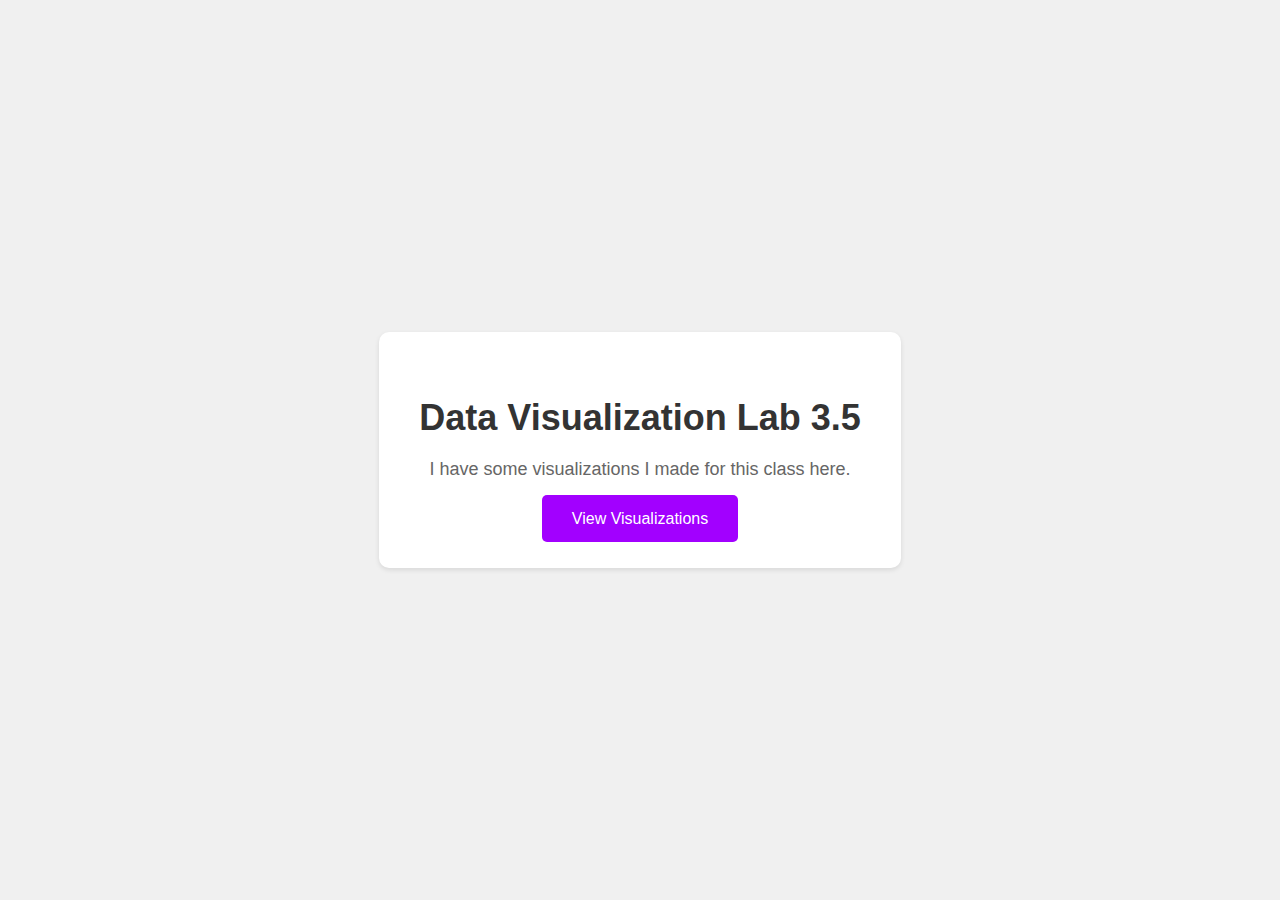
==== index.html @ c2ed7e58 "made visualizations and basic features" ====
<!DOCTYPE html>
<html lang="en">
<head>
    <meta charset="UTF-8">
    <meta name="viewport" content="width=device-width, initial-scale=1.0">
    <title>Data Visualization Lab 3.5</title>
    <link rel="stylesheet" href="style.css">
</head>
<body>
    <div class="container">
        <div class="card">
            <h1 class="title">Data Visualization Lab 3.5</h1>
            <p class="description">I have some visualizations I made for this class here.</p>
            <a href="myViz.html" class="button">View Visualizations</a>
        </div>
    </div>
</body>
</html>
---- style.css ----
/* style.css */

body {
    font-family: 'Montserrat', sans-serif;
    margin: 0;
    display: flex;
    justify-content: center;
    align-items: center;
    min-height: 100vh;
    background-color: #f0f0f0;
}

.container {
    max-width: 800px;
    padding: 20px;
}

.card {
    background-color: #fff;
    border-radius: 10px;
    box-shadow: 0 2px 5px rgba(0, 0, 0, 0.1);
    padding: 40px;
    text-align: center;
}

.title {
    font-size: 36px;
    color: #333;
    margin-bottom: 20px;
}

.description {
    font-size: 18px;
    color: #666;
    margin-bottom: 30px;
}

.button {
    background-color: #a200ff;
    color: #fff;
    padding: 15px 30px;
    border-radius: 5px;
    text-decoration: none;
    transition: background-color 0.3s ease-in-out;
}

.button:hover {
    background-color: #8503f7;
}
.graph {
    max-width: 100%;
    height: auto;
    border: 1px solid #ccc;
    padding: 10px;
}
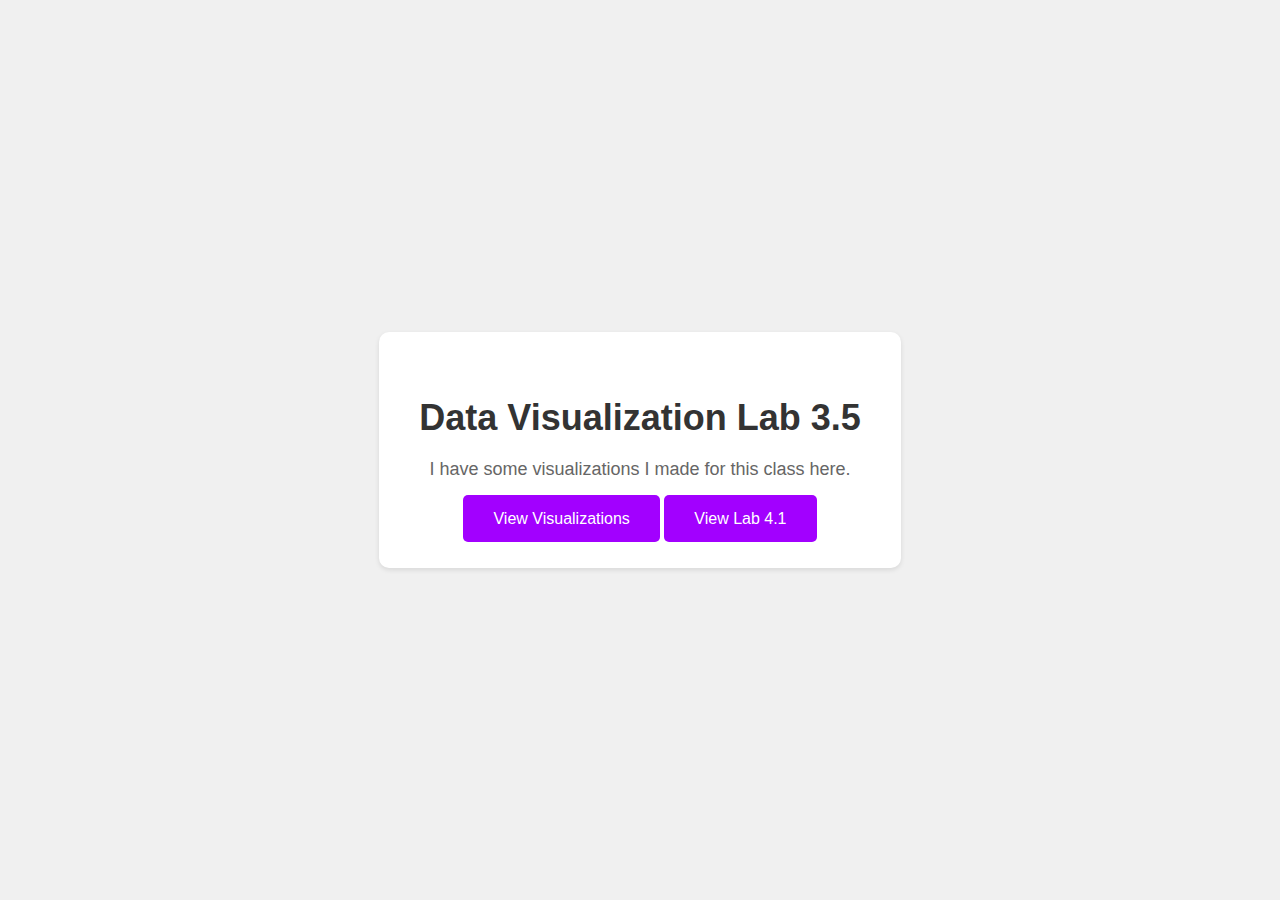
==== commit 7e2a2733: "4.1 lab" ====
--- a/index.html
+++ b/index.html
@@ -12,7 +12,9 @@
             <h1 class="title">Data Visualization Lab 3.5</h1>
             <p class="description">I have some visualizations I made for this class here.</p>
             <a href="myViz.html" class="button">View Visualizations</a>
+            <a href="lab41.html" class="button">View Lab 4.1</a>
         </div>
     </div>
 </body>
+
 </html>--- a/style.css
+++ b/style.css
@@ -52,4 +52,12 @@
     height: auto;
     border: 1px solid #ccc;
     padding: 10px;
+}
+.chart {
+    font-family: sans-serif;
+    font-size: 12px;
+}
+.axis-label {
+    font-size: 14px;
+    font-weight: bold;
 }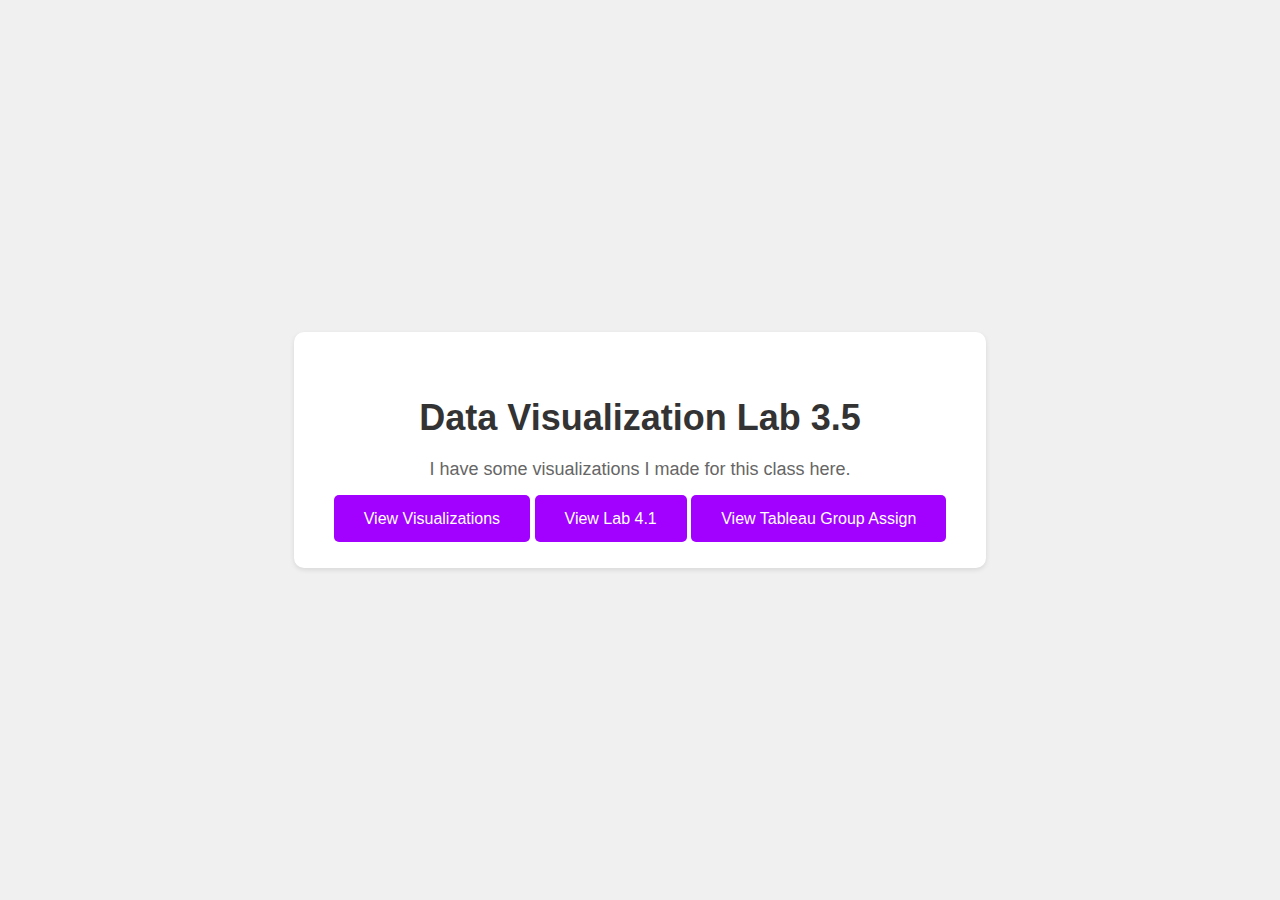
==== commit 06ece9da: "tableau group assigment" ====
--- a/index.html
+++ b/index.html
@@ -13,6 +13,7 @@
             <p class="description">I have some visualizations I made for this class here.</p>
             <a href="myViz.html" class="button">View Visualizations</a>
             <a href="lab41.html" class="button">View Lab 4.1</a>
+            <a href="tableau.html" class="button">View Tableau Group Assign</a>
         </div>
     </div>
 </body>
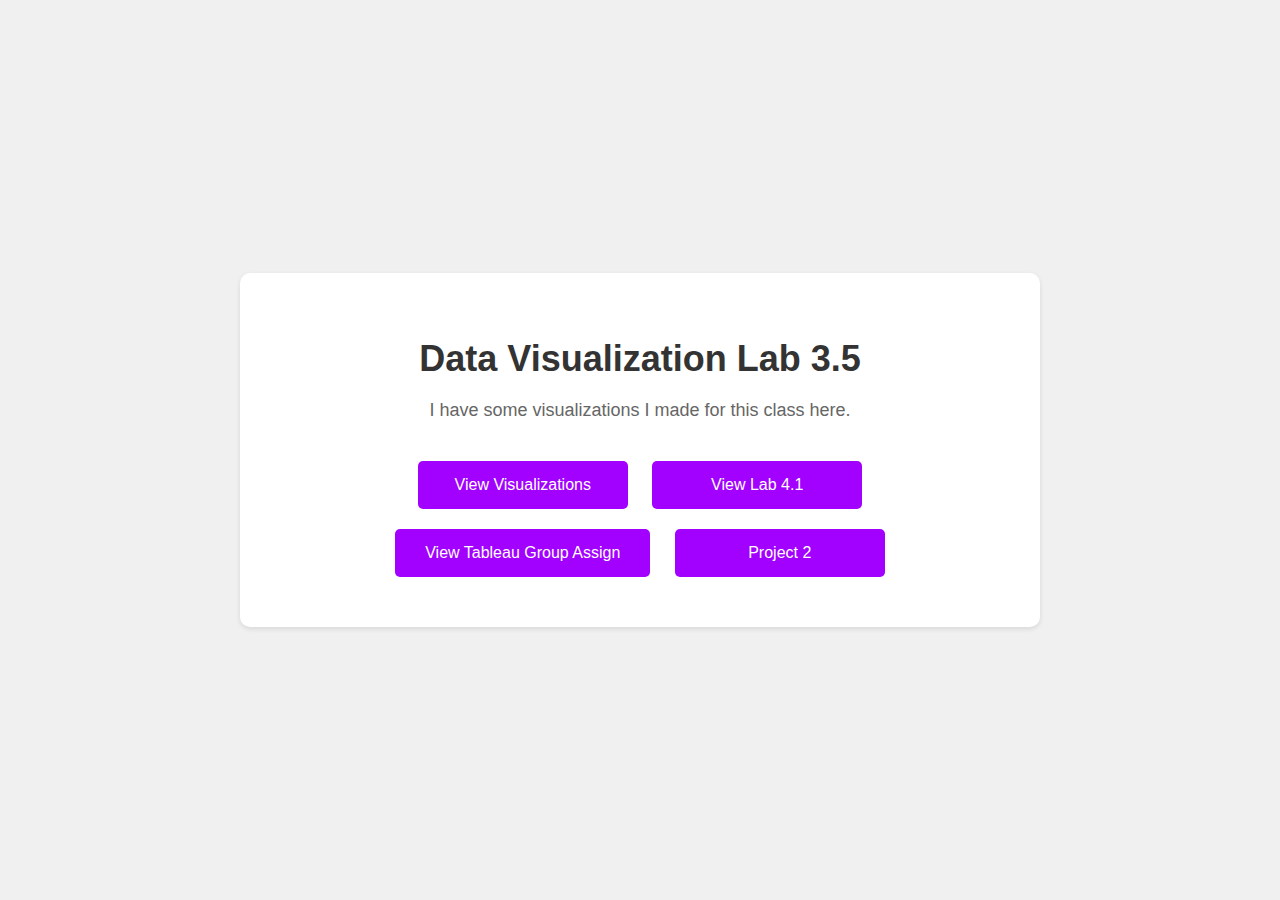
==== commit 56c6efb8: "project 2" ====
--- a/index.html
+++ b/index.html
@@ -11,11 +11,13 @@
         <div class="card">
             <h1 class="title">Data Visualization Lab 3.5</h1>
             <p class="description">I have some visualizations I made for this class here.</p>
-            <a href="myViz.html" class="button">View Visualizations</a>
-            <a href="lab41.html" class="button">View Lab 4.1</a>
-            <a href="tableau.html" class="button">View Tableau Group Assign</a>
+            <div class="button-container">
+                <a href="myViz.html" class="button">View Visualizations</a>
+                <a href="lab41.html" class="button">View Lab 4.1</a>
+                <a href="tableau.html" class="button">View Tableau Group Assign</a>
+                <a href="myProject2.html" class="button">Project 2</a>
+            </div>
         </div>
     </div>
 </body>
-
-</html>+</html>
--- a/style.css
+++ b/style.css
@@ -35,29 +35,39 @@
     margin-bottom: 30px;
 }
 
+/* Updated button container to prevent overlapping */
 .button {
+    display: inline-block;
     background-color: #a200ff;
     color: #fff;
     padding: 15px 30px;
     border-radius: 5px;
     text-decoration: none;
     transition: background-color 0.3s ease-in-out;
+    margin: 10px; /* Add spacing between buttons */
+    text-align: center;
+    min-width: 150px; /* Ensure consistent button size */
 }
 
+/* Add hover effect for buttons */
 .button:hover {
     background-color: #8503f7;
 }
+
+/* Optional graph section styling */
 .graph {
     max-width: 100%;
     height: auto;
     border: 1px solid #ccc;
     padding: 10px;
 }
+
 .chart {
     font-family: sans-serif;
     font-size: 12px;
 }
+
 .axis-label {
     font-size: 14px;
     font-weight: bold;
-}+}
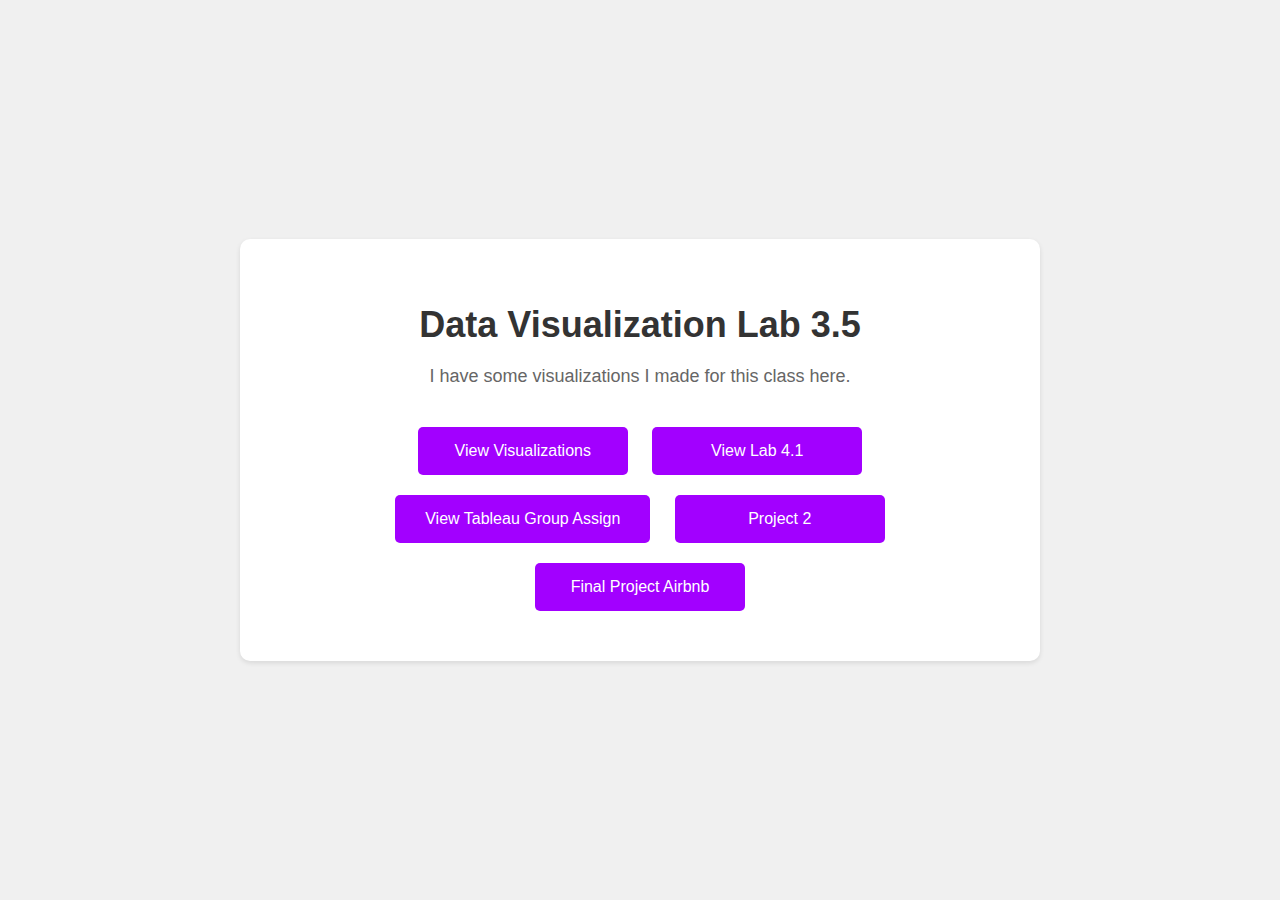
==== commit 255f87d8: "final  project" ====
--- a/index.html
+++ b/index.html
@@ -16,6 +16,8 @@
                 <a href="lab41.html" class="button">View Lab 4.1</a>
                 <a href="tableau.html" class="button">View Tableau Group Assign</a>
                 <a href="myProject2.html" class="button">Project 2</a>
+                <a href="Final Images\final.html" class="button">Final Project Airbnb</a>
+
             </div>
         </div>
     </div>
